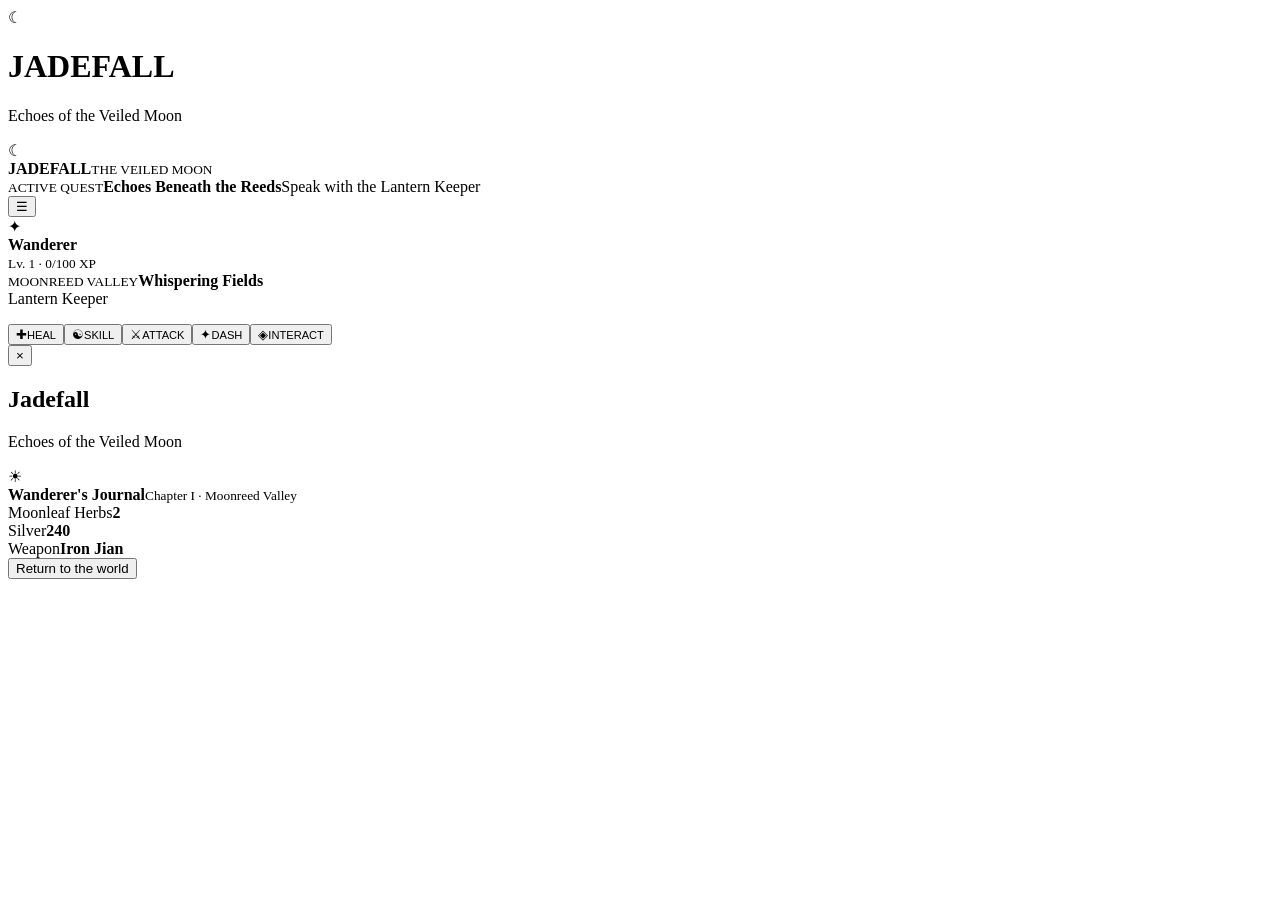
==== android/app/src/main/assets/www/index.html @ b4c07cd1 "Bundle Jadefall Android web entrypoint" ====
<!doctype html><html><head><meta charset="utf-8"><meta name="viewport" content="width=device-width,initial-scale=1,maximum-scale=1,user-scalable=no,viewport-fit=cover"><meta name="theme-color" content="#071016"><title>Jadefall</title><link rel="stylesheet" href="style.css"></head><body><div id="loading"><div class="loading-mark">☾</div><h1>JADEFALL</h1><p>Echoes of the Veiled Moon</p><div class="load-bar"><i></i></div></div><div id="game"></div><div id="hud"><div class="topbar"><div class="brand"><span>☾</span><div><b>JADEFALL</b><small>THE VEILED MOON</small></div></div><div class="quest"><small>ACTIVE QUEST</small><strong id="questTitle">Echoes Beneath the Reeds</strong><span id="questText">Speak with the Lantern Keeper</span></div><button id="menuBtn" class="glass-btn">☰</button></div><div class="player-hud"><div class="avatar">✦</div><div class="bars"><b>Wanderer</b><div class="bar hp"><i id="hpBar"></i></div><div class="bar qi"><i id="qiBar"></i></div><small>Lv. <span id="level">1</span> · <span id="xp">0</span>/100 XP</small></div></div><div class="location"><small>MOONREED VALLEY</small><strong id="locationName">Whispering Fields</strong></div><div id="dialogue" class="dialogue hidden"><div class="speaker" id="speaker">Lantern Keeper</div><p id="dialogueText"></p><div id="choices"></div></div><div id="toast"></div></div><div id="controls"><div id="joystick" class="joystick"><div></div></div><div class="actions"><button id="heal">✚<small>HEAL</small></button><button id="skill">☯<small>SKILL</small></button><button id="attack">⚔<small>ATTACK</small></button><button id="dash">✦<small>DASH</small></button><button id="interact">◈<small>INTERACT</small></button></div></div><div id="menu" class="menu hidden"><button id="closeMenu">×</button><h2>Jadefall</h2><p>Echoes of the Veiled Moon</p><div class="menu-card"><span>☀</span><div><b>Wanderer's Journal</b><small>Chapter I · Moonreed Valley</small></div></div><div class="menu-row"><span>Moonleaf Herbs</span><b>2</b></div><div class="menu-row"><span>Silver</span><b>240</b></div><div class="menu-row"><span>Weapon</span><b>Iron Jian</b></div><button id="resume" class="primary">Return to the world</button></div><script type="module" src="script.js"></script></body></html>
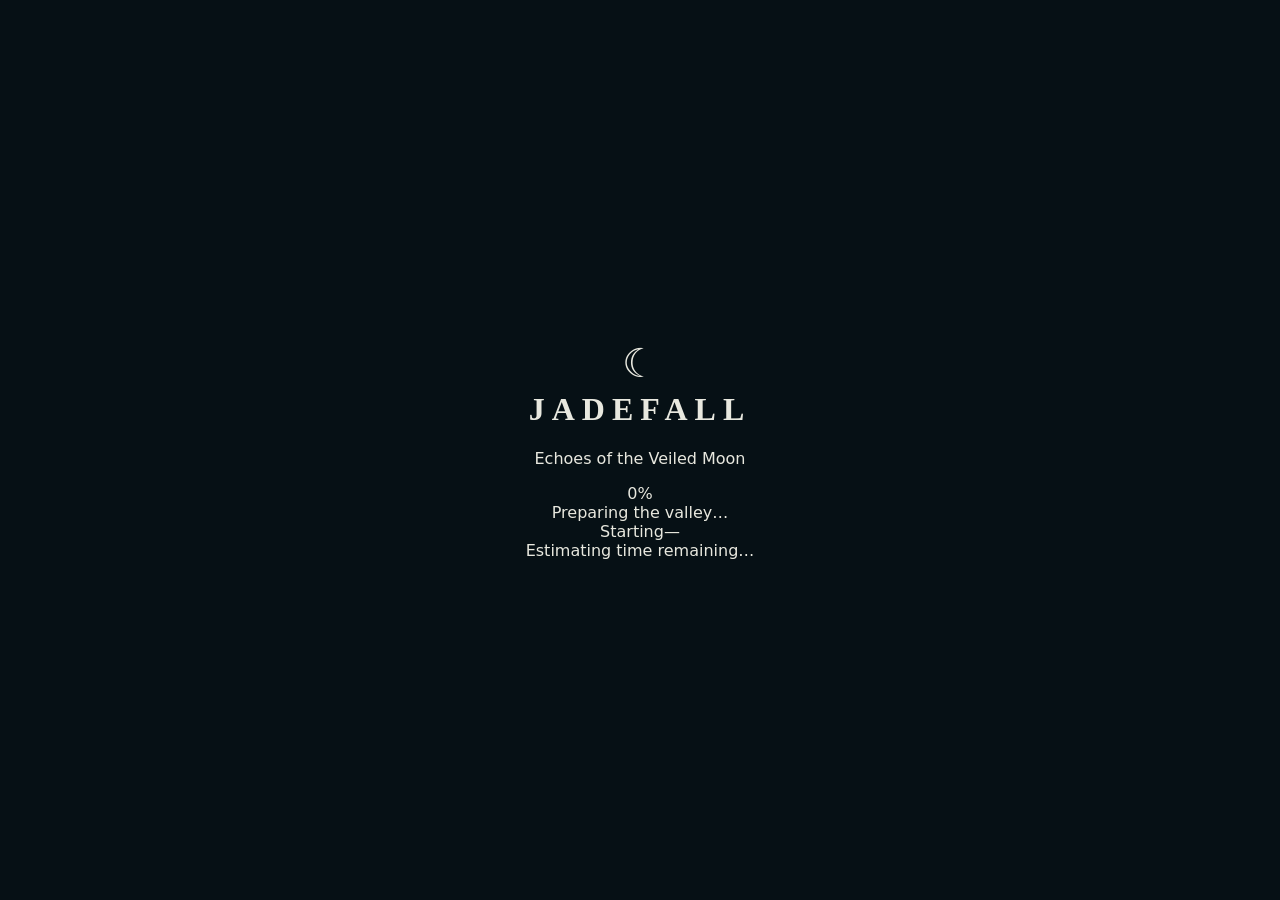
==== commit 83aa625c: "Add detailed Jadefall loading screen" ====
--- a/android/app/src/main/assets/www/index.html
+++ b/android/app/src/main/assets/www/index.html
@@ -1 +1 @@
-<!doctype html><html><head><meta charset="utf-8"><meta name="viewport" content="width=device-width,initial-scale=1,maximum-scale=1,user-scalable=no,viewport-fit=cover"><meta name="theme-color" content="#071016"><title>Jadefall</title><link rel="stylesheet" href="style.css"></head><body><div id="loading"><div class="loading-mark">☾</div><h1>JADEFALL</h1><p>Echoes of the Veiled Moon</p><div class="load-bar"><i></i></div></div><div id="game"></div><div id="hud"><div class="topbar"><div class="brand"><span>☾</span><div><b>JADEFALL</b><small>THE VEILED MOON</small></div></div><div class="quest"><small>ACTIVE QUEST</small><strong id="questTitle">Echoes Beneath the Reeds</strong><span id="questText">Speak with the Lantern Keeper</span></div><button id="menuBtn" class="glass-btn">☰</button></div><div class="player-hud"><div class="avatar">✦</div><div class="bars"><b>Wanderer</b><div class="bar hp"><i id="hpBar"></i></div><div class="bar qi"><i id="qiBar"></i></div><small>Lv. <span id="level">1</span> · <span id="xp">0</span>/100 XP</small></div></div><div class="location"><small>MOONREED VALLEY</small><strong id="locationName">Whispering Fields</strong></div><div id="dialogue" class="dialogue hidden"><div class="speaker" id="speaker">Lantern Keeper</div><p id="dialogueText"></p><div id="choices"></div></div><div id="toast"></div></div><div id="controls"><div id="joystick" class="joystick"><div></div></div><div class="actions"><button id="heal">✚<small>HEAL</small></button><button id="skill">☯<small>SKILL</small></button><button id="attack">⚔<small>ATTACK</small></button><button id="dash">✦<small>DASH</small></button><button id="interact">◈<small>INTERACT</small></button></div></div><div id="menu" class="menu hidden"><button id="closeMenu">×</button><h2>Jadefall</h2><p>Echoes of the Veiled Moon</p><div class="menu-card"><span>☀</span><div><b>Wanderer's Journal</b><small>Chapter I · Moonreed Valley</small></div></div><div class="menu-row"><span>Moonleaf Herbs</span><b>2</b></div><div class="menu-row"><span>Silver</span><b>240</b></div><div class="menu-row"><span>Weapon</span><b>Iron Jian</b></div><button id="resume" class="primary">Return to the world</button></div><script type="module" src="script.js"></script></body></html>+<!doctype html><html><head><meta charset="utf-8"><meta name="viewport" content="width=device-width,initial-scale=1,maximum-scale=1,user-scalable=no,viewport-fit=cover"><meta name="theme-color" content="#071016"><title>Jadefall</title><link rel="stylesheet" href="style.css"></head><body><div id="loading"><div class="loading-mark">☾</div><h1>JADEFALL</h1><p>Echoes of the Veiled Moon</p><div class="load-track"><i id="loadFill"></i></div><div class="load-percent" id="loadPercent">0%</div><div class="load-status" id="loadStatus">Preparing the valley…</div><div class="load-details"><span id="loadItem">Starting</span><span id="loadSize">—</span></div><div class="load-eta" id="loadEta">Estimating time remaining…</div></div><div id="game"></div><div id="hud"><div class="topbar"><div class="brand"><span>☾</span><div><b>JADEFALL</b><small>THE VEILED MOON</small></div></div><div class="quest"><small>ACTIVE QUEST</small><strong id="questTitle">Echoes Beneath the Reeds</strong><span id="questText">Speak with the Lantern Keeper</span></div><button id="menuBtn" class="glass-btn">☰</button></div><div class="player-hud"><div class="avatar">✦</div><div class="bars"><b>Wanderer</b><div class="bar hp"><i id="hpBar"></i></div><div class="bar qi"><i id="qiBar"></i></div><small>Lv. <span id="level">1</span> · <span id="xp">0</span>/100 XP</small></div></div><div class="location"><small>MOONREED VALLEY</small><strong id="locationName">Whispering Fields</strong></div><div id="dialogue" class="dialogue hidden"><div class="speaker" id="speaker">Lantern Keeper</div><p id="dialogueText"></p><div id="choices"></div></div><div id="toast"></div></div><div id="controls"><div id="joystick" class="joystick"><div></div></div><div class="actions"><button id="heal">✚<small>HEAL</small></button><button id="skill">☯<small>SKILL</small></button><button id="attack">⚔<small>ATTACK</small></button><button id="dash">✦<small>DASH</small></button><button id="interact">◈<small>INTERACT</small></button></div></div><div id="menu" class="menu hidden"><button id="closeMenu">×</button><h2>Jadefall</h2><p>Echoes of the Veiled Moon</p><div class="menu-card"><span>☀</span><div><b>Wanderer's Journal</b><small>Chapter I · Moonreed Valley</small></div></div><div class="menu-row"><span>Moonleaf Herbs</span><b>2</b></div><div class="menu-row"><span>Silver</span><b>240</b></div><div class="menu-row"><span>Weapon</span><b>Iron Jian</b></div><button id="resume" class="primary">Return to the world</button></div><script type="module" src="script.js"></script></body></html>
--- a/android/app/src/main/assets/www/style.css
+++ b/android/app/src/main/assets/www/style.css
@@ -0,0 +1 @@
+*{box-sizing:border-box}html,body{margin:0;width:100%;height:100%;overflow:hidden;background:#071016;color:#e8e8df;font-family:Inter,system-ui,sans-serif;touch-action:none}button{font:inherit;color:inherit}#game{position:fixed;inset:0;overflow:hidden;background:#071016}#game canvas{position:absolute;inset:0;width:100%;height:100%;display:block}.topbar{position:absolute;top:16px;left:18px;right:18px;display:flex;align-items:flex-start;gap:20px;z-index:20;pointer-events:none}.brand{display:flex;gap:9px;align-items:center;text-shadow:0 2px 8px #000}.brand span{font-size:30px}.brand b{display:block;font:700 19px Georgia,serif;letter-spacing:3px}.brand small{font-size:8px;letter-spacing:2px;opacity:.65}.quest{margin:auto;padding:10px 17px;border-left:1px solid #d6c98d77;background:#07101688;max-width:430px}.quest small,.quest strong,.quest span{display:block}.quest small{font-size:8px;letter-spacing:2px;color:#d6c98d}.quest strong{font:600 14px Georgia,serif}.quest span{font-size:10px;opacity:.7;margin-top:2px}.glass-btn{background:#071016aa;border:1px solid #d8d0aa44;border-radius:12px;padding:10px 13px}.player-hud{position:absolute;left:18px;bottom:135px;display:flex;gap:9px;z-index:20}.avatar{width:40px;height:40px;border:1px solid #d5c98e88;border-radius:50%;display:grid;place-items:center;background:#0b2421cc}.bars{width:155px}.bars b{font:13px Georgia,serif}.bar{height:5px;background:#0008;margin-top:4px;border-radius:9px;overflow:hidden}.bar i{display:block;height:100%;width:100%;transition:.3s}.hp i{background:#bd685e}.qi i{background:#72b7b0}.bars small{font-size:8px;opacity:.6}.location{position:absolute;left:50%;bottom:22%;transform:translateX(-50%);text-align:center;text-shadow:0 2px 8px #000;z-index:10}.location small{font-size:8px;letter-spacing:3px;color:#d5c98e}.location strong{display:block;font:22px Georgia,serif}.actions{position:absolute;right:18px;bottom:25px;display:flex;gap:10px;z-index:30}.actions button{width:61px;height:61px;border-radius:50%;border:1px solid #ded5ae66;background:#071016aa;font-size:20px}.actions small{display:block;font-size:7px;letter-spacing:1px;margin-top:2px}.joystick{position:absolute;left:20px;bottom:25px;width:105px;height:105px;border:1px solid #d8d1b655;background:#07101655;border-radius:50%;z-index:30}.joystick>div{position:absolute;width:48px;height:48px;left:28px;top:28px;border-radius:50%;background:#d5cca65c;border:1px solid #e4dbb577}.dialogue{position:absolute;bottom:24px;left:50%;transform:translateX(-50%);width:88vw;padding:18px 22px;background:#071016e8;border:1px solid #d8d0aa55;border-radius:14px;z-index:50}.speaker{font:600 14px Georgia,serif;color:#e0d29c}.dialogue p{margin:7px 0 13px;font-size:13px;line-height:1.5}.dialogue button,.primary{background:#b6a66c;color:#071016;border:0;padding:9px 14px;border-radius:7px;margin:3px;font-weight:600}.hidden{display:none!important}#toast{position:absolute;top:82%;left:50%;transform:translate(-50%,10px);background:#071016dd;padding:9px 16px;border:1px solid #d5ca9855;border-radius:8px;font-size:11px;opacity:0;transition:.3s;z-index:80}.show{opacity:1!important;transform:translate(-50%,0)!important}.menu{position:absolute;inset:0;z-index:100;background:#071016f5;display:flex;flex-direction:column;align-items:center;justify-content:center;padding:25px}.menu h2{font:700 35px Georgia,serif;margin:0}.menu p{opacity:.6;font-size:11px}.menu>button:first-child{position:absolute;right:20px;top:20px;background:none;border:0;font-size:30px}.menu-card{margin:20px;width:min(380px,85vw);padding:16px;border:1px solid #d5ca9866;background:#11241f;display:flex;gap:14px}.menu-card span{font-size:25px}.menu-card small{display:block;opacity:.6;margin-top:3px}.menu-row{width:min(380px,85vw);display:flex;justify-content:space-between;padding:13px 4px;border-bottom:1px solid #ffffff12;font-size:13px}.primary{margin-top:25px;width:min(380px,85vw);padding:13px}#loading{position:fixed;inset:0;z-index:200;background:#061015;display:grid;place-content:center;text-align:center;transition:opacity .7s}.loading-mark{font-size:40px}.loading-mark+h1{font:700 32px Georgia,serif;letter-spacing:7px;margin:5px}.load-bar{width:150px;height:2px;background:#ffffff22;margin:18px auto}.load-bar i{display:block;width:65%;height:100%;background:#d5c98e;animation:load 1s infinite}#loading.gone{opacity:0;pointer-events:none}@keyframes load{from{width:5%}to{width:100%}}@media(max-width:600px){.quest{display:none}.brand b{font-size:16px}.location{bottom:28%}.player-hud{bottom:140px}}
